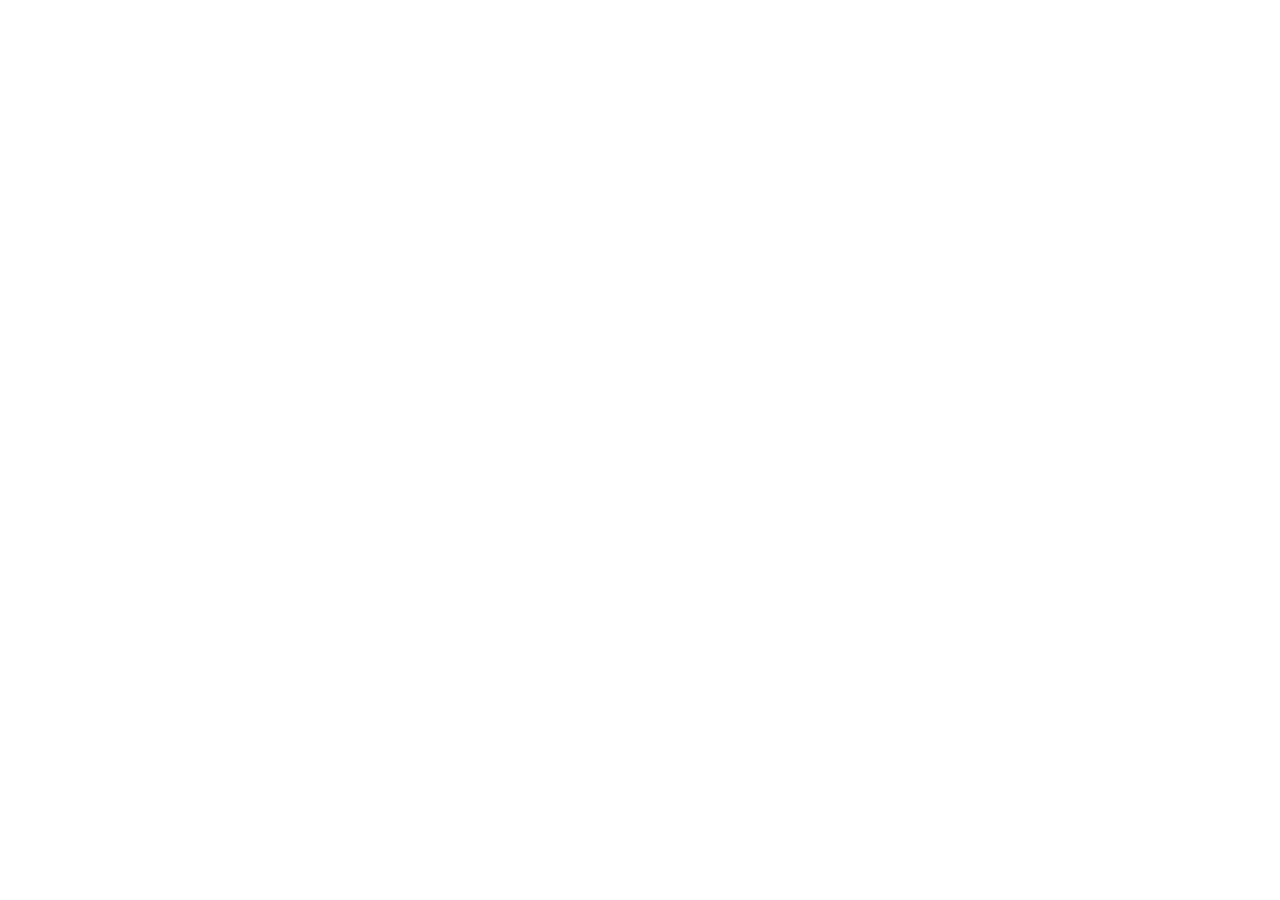
==== receipt.html @ a0e3da02 "Initial commit" ====
<!DOCTYPE html>
<html lang="en">
<head>
  <meta charset="UTF-8">
  <meta name="viewport" content="width=device-width, initial-scale=1">
  <title>Your Receipt – Brew Haven</title>
  <link rel="preconnect" href="https://fonts.googleapis.com">
  <link rel="preconnect" href="https://fonts.gstatic.com" crossorigin>
  <link href="https://fonts.googleapis.com/css2?family=DM+Sans:wght@400;500;700&family=Playfair+Display:wght@600;700&display=swap" rel="stylesheet">
  <link rel="stylesheet" href="css/receipt.css">
</head>
<body>
  <main class="wrap">

    <!-- Receipt (filled in by js/receipt.js) -->
    <article class="receipt" id="receipt" hidden>
      <header class="r-head">
        <span class="logo">☕</span>
        <h1>Brew Haven</h1>
        <p>124 Market, Angeles City, Pampanga</p>
      </header>

      <dl class="meta">
        <div><dt>Receipt no.</dt><dd id="rId"></dd></div>
        <div><dt>Date</dt><dd id="rDate"></dd></div>
        <div><dt>Time</dt><dd id="rTime"></dd></div>
      </dl>

      <table class="items">
        <thead><tr><th>Item</th><th>Qty</th><th>Price</th><th>Amount</th></tr></thead>
        <tbody id="rItems"></tbody>
      </table>

      <dl class="totals">
        <div><dt>Subtotal</dt><dd id="rSub"></dd></div>
        <div><dt>Shipping</dt><dd id="rShip"></dd></div>
        <div><dt>Tax (8%)</dt><dd id="rTax"></dd></div>
        <div class="grand"><dt>Total paid</dt><dd id="rTotal"></dd></div>
      </dl>

      <footer class="r-foot">
        <p><strong>Thank you for your order!</strong></p>
        <p>Freshly roasted within 7 days of delivery.</p>
        <div class="barcode" aria-hidden="true"></div>
      </footer>
    </article>

    <!-- Shown when there is no order to display -->
    <section class="empty" id="noOrder" hidden>
      <h1>No receipt yet</h1>
      <p>Place an order from the cart and your receipt will appear here.</p>
      <a class="btn btn-orange" href="index.html#menu">Browse the menu</a>
    </section>

    <div class="actions" id="actions" hidden>
      <button class="btn btn-dark" id="printBtn">Print or save as PDF</button>
      <a class="btn btn-ghost" href="index.html#home">Back to home</a>
    </div>
  </main>
  <script src="js/receipt.js"></script>
</body>
</html>
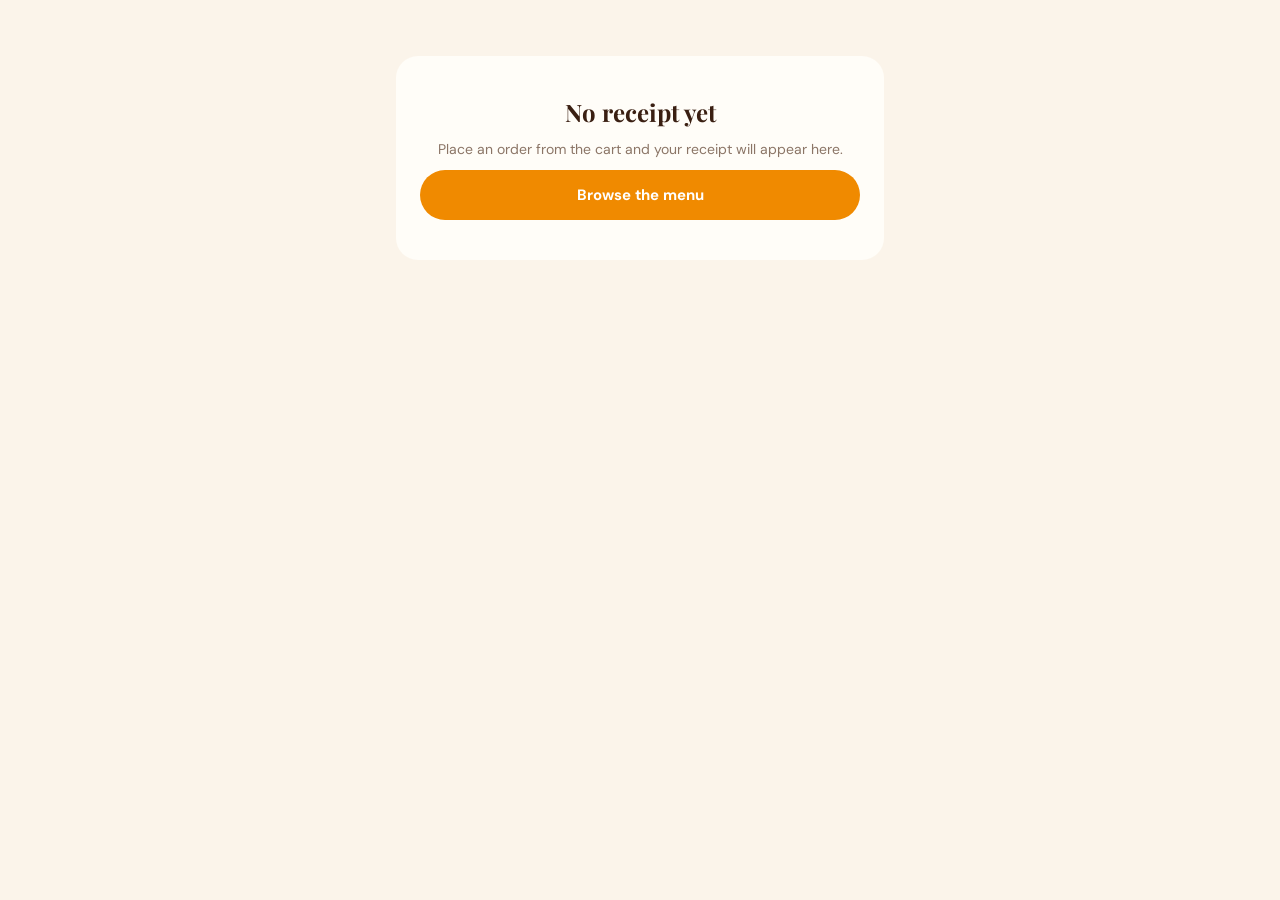
==== commit 8859865e: "index and receipt" ====
--- a/receipt.html
+++ b/receipt.html
@@ -7,7 +7,7 @@
   <link rel="preconnect" href="https://fonts.googleapis.com">
   <link rel="preconnect" href="https://fonts.gstatic.com" crossorigin>
   <link href="https://fonts.googleapis.com/css2?family=DM+Sans:wght@400;500;700&family=Playfair+Display:wght@600;700&display=swap" rel="stylesheet">
-  <link rel="stylesheet" href="css/receipt.css">
+  <link rel="stylesheet" href="receipt.css">
 </head>
 <body>
   <main class="wrap">
@@ -57,6 +57,6 @@
       <a class="btn btn-ghost" href="index.html#home">Back to home</a>
     </div>
   </main>
-  <script src="js/receipt.js"></script>
+  <script src="receipt.js"></script>
 </body>
 </html>
--- a/receipt.css
+++ b/receipt.css
@@ -0,0 +1,66 @@
+/* ===== 1. TOKENS & BASE ===== */
+:root {
+  --cream: #fbf4ea; --paper: #fffdf8; --espresso: #3a1f12; --orange: #f08a00; --sand: #f3d9bf; --muted: #8b7566;
+  --serif: "Playfair Display", Georgia, serif; --sans: "DM Sans", system-ui, sans-serif;
+}
+*, *::before, *::after { box-sizing: border-box; margin: 0; }
+body { font-family: var(--sans); color: var(--espresso); background: var(--cream); min-height: 100vh; }
+[hidden] { display: none !important; }
+:focus-visible { outline: 3px solid var(--orange); outline-offset: 2px; }
+.wrap { max-width: 460px; margin: 0 auto; padding: 32px 16px 48px; }
+
+/* ===== 2. RECEIPT PAPER ===== */
+.receipt { position: relative; background: var(--paper); padding: 28px 24px 34px; box-shadow: 0 12px 32px rgba(58, 31, 18, .15); animation: print .6s ease-out; }
+/* zig-zag torn edges top and bottom */
+.receipt::before, .receipt::after { content: ""; position: absolute; left: 0; right: 0; height: 10px;
+  background: linear-gradient(135deg, var(--cream) 50%, transparent 50%) 0 0 / 14px 14px,
+              linear-gradient(225deg, var(--cream) 50%, transparent 50%) 0 0 / 14px 14px; }
+.receipt::before { top: -1px; }
+.receipt::after { bottom: -1px; transform: scaleY(-1); }
+@keyframes print { from { clip-path: inset(0 0 100% 0); } to { clip-path: inset(0); } }
+
+.r-head { text-align: center; padding-bottom: 16px; border-bottom: 2px dashed var(--sand); }
+.logo { display: inline-grid; place-items: center; width: 40px; height: 40px; border-radius: 50%; background: var(--orange); }
+.r-head h1 { font-family: var(--serif); font-size: 26px; margin: 8px 0 2px; }
+.r-head p { font-size: 12px; color: var(--muted); }
+
+/* ===== 3. DETAILS ===== */
+dl > div { display: flex; justify-content: space-between; gap: 12px; }
+.meta { padding: 14px 0; border-bottom: 2px dashed var(--sand); font-size: 12px; }
+.meta div { padding: 2px 0; }
+.meta dt { color: var(--muted); }
+.meta dd { font-weight: 700; }
+
+.items { width: 100%; border-collapse: collapse; margin: 14px 0; font-size: 13px; }
+.items th { text-align: left; font-size: 11px; color: var(--muted); font-weight: 500; padding-bottom: 8px; border-bottom: 1px solid var(--sand); }
+.items td { padding: 8px 0; vertical-align: top; }
+.items th:nth-child(n+2), .items td:nth-child(n+2) { text-align: right; }
+.items td:first-child { font-weight: 500; }
+
+.totals { padding-top: 12px; border-top: 2px dashed var(--sand); font-size: 13px; }
+.totals div { padding: 4px 0; color: var(--muted); }
+.totals .grand { margin-top: 8px; padding-top: 12px; border-top: 1px solid var(--sand); color: var(--espresso); font-family: var(--serif); font-size: 22px; font-weight: 700; }
+
+.r-foot { margin-top: 22px; text-align: center; font-size: 12px; color: var(--muted); display: grid; gap: 4px; }
+.r-foot strong { color: var(--espresso); font-size: 14px; }
+.barcode { height: 44px; margin-top: 14px; background: repeating-linear-gradient(90deg, var(--espresso) 0 2px, transparent 2px 4px, var(--espresso) 4px 5px, transparent 5px 9px, var(--espresso) 9px 12px, transparent 12px 14px); opacity: .85; }
+
+/* ===== 4. BUTTONS & EMPTY STATE ===== */
+.actions { display: grid; gap: 10px; margin-top: 28px; }
+.btn { display: block; padding: 15px; border-radius: 999px; font: 700 15px var(--sans); text-align: center; text-decoration: none; border: 0; cursor: pointer; }
+.btn-dark { background: var(--espresso); color: #fff; }
+.btn-orange { background: var(--orange); color: #fff; }
+.btn-ghost { border: 1.5px solid var(--sand); color: var(--espresso); }
+.empty { text-align: center; background: var(--paper); padding: 40px 24px; border-radius: 22px; display: grid; gap: 12px; }
+.empty h1 { font-family: var(--serif); }
+.empty p { color: var(--muted); font-size: 14px; }
+
+/* ===== 5. LARGER SCREENS & PRINT ===== */
+@media (min-width: 768px) { .wrap { max-width: 520px; padding-top: 56px; } .receipt { padding: 36px 36px 42px; } }
+@media (prefers-reduced-motion: reduce) { .receipt { animation: none; } }
+@media print {
+  body { background: #fff; }
+  .wrap { max-width: 100%; padding: 0; }
+  .receipt { box-shadow: none; animation: none; }
+  .receipt::before, .receipt::after, .actions { display: none; }
+}
